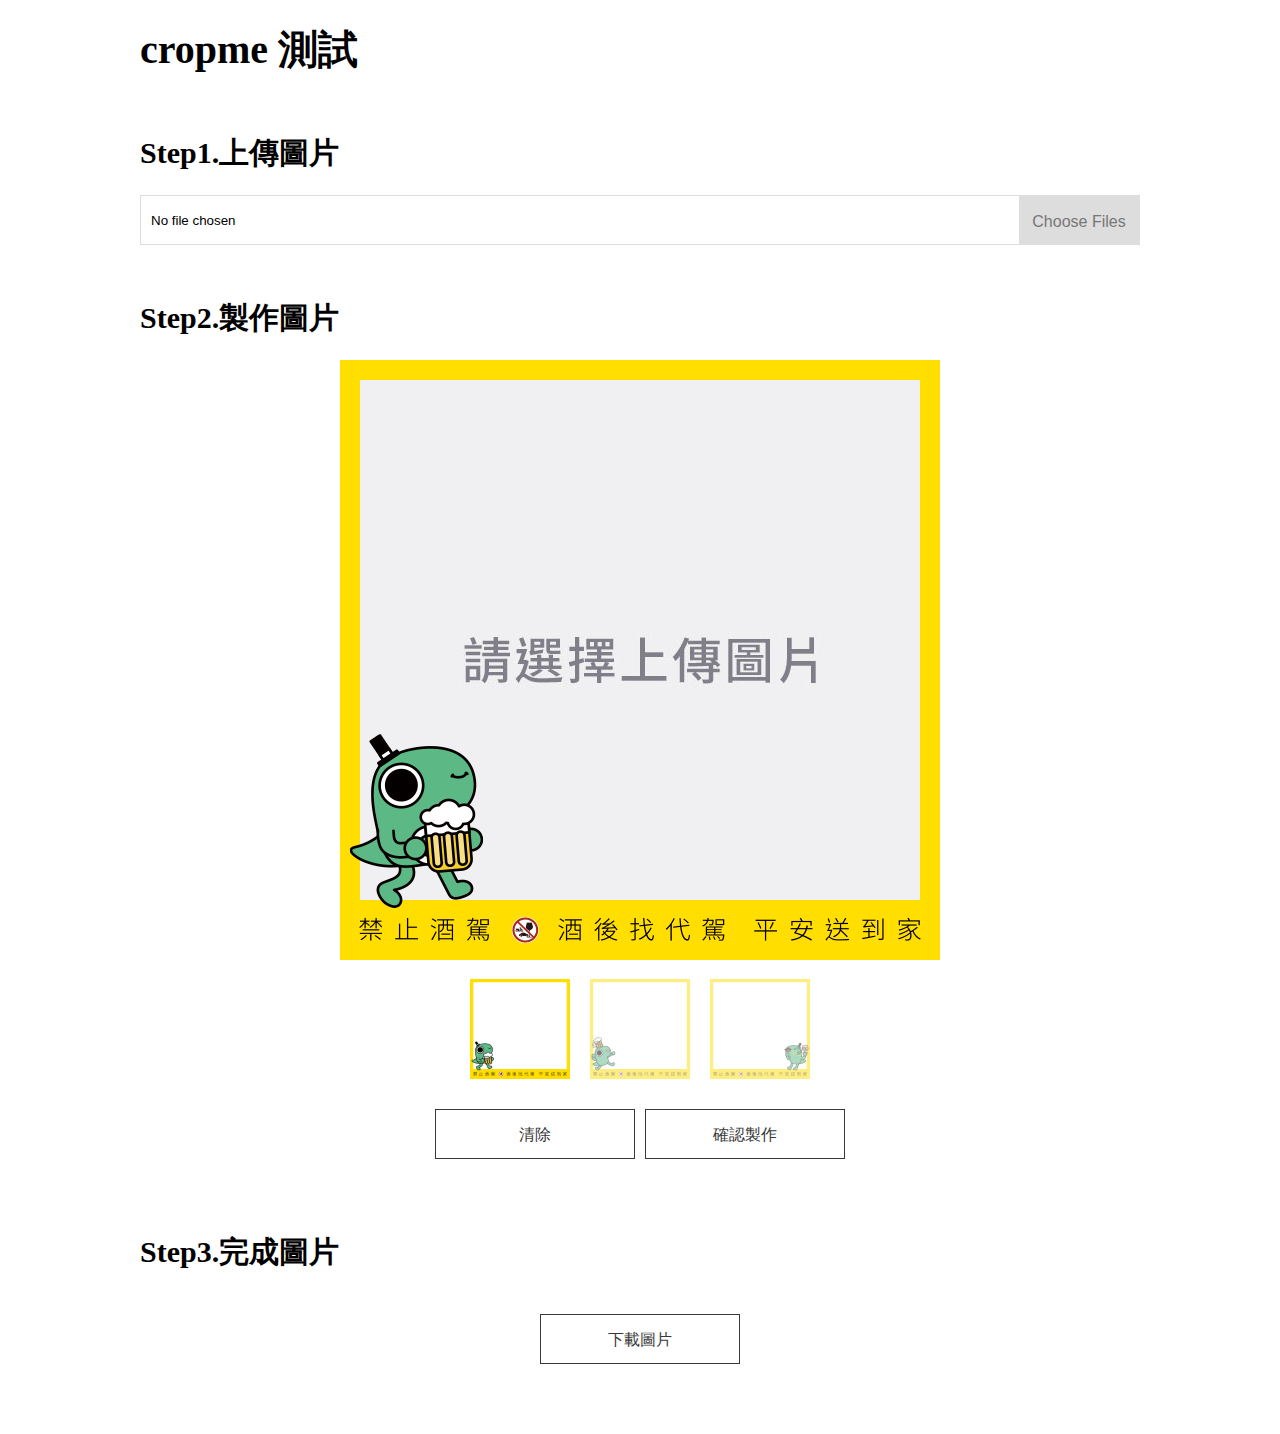
==== cropme.html @ da7e5c44 "測試一" ====
<!DOCTYPE html>
<html lang="en">

<head>
    <meta charset="UTF-8">
    <meta http-equiv="X-UA-Compatible" content="IE=edge">
    <meta name="viewport" content="width=device-width, initial-scale=1.0">
    <title>cropme</title>
    <link rel="stylesheet" href="css/reset.css">
    <link rel="stylesheet" href="css/cropme.min.css">
    <link rel="stylesheet" href="css/cropme_style.css">

</head>

<body>
    <div class="wrapper cropper_page">
        <h2>cropme 測試</h2>
        <form action="/somewhere/to/upload" enctype="multipart/form-data">
            <div class="step">
                <h3>Step1.上傳圖片</h3>
                <input id="imgInp" type="file" accept="image/gif, image/jpeg, image/png" multiple>
            </div>
            <div class="step">
                <h3>Step2.製作圖片</h3>
                <div class="img">
                    <div class="filter_preview" ondragstart="return false"><img src="images/cropme/filter1.png" alt="">
                    </div>
                    <img id="preview_img" src="images/cropme/upload.jpg">
                </div>
                <!-- 選取濾鏡 -->
                <div class="filter_select">
                    <div class="item">
                        <input id="filter1" type="radio" name="filter" value="f1" checked>
                        <label for="filter1">
                            <img class="sample" src="images/cropme/filter1.png">
                        </label>
                    </div>
                    <div class="item">
                        <input id="filter2" type="radio" name="filter" value="f2">
                        <label for="filter2">
                            <img class="sample" src="images/cropme/filter2.png">
                        </label>
                    </div>
                    <div class="item">
                        <input id="filter3" type="radio" name="filter" value="f3">
                        <label for="filter3">
                            <img class="sample" src="images/cropme/filter3.png">
                        </label>
                    </div>
                </div>
                <!-- 製作按鈕 -->
                <div class="btn_area">
                    <a href="javascript:void(0);" id="delete">清除</a>
                    <a href="javascript:void(0);" id="submit">確認製作</a>
                </div>
            </div>
            <div class="step">
                <h3>Step3.完成圖片</h3>
                <img id="final_img" src="">
                <div class="btn_area">
                    <a href="javascript:void(0);" id="download">下載圖片</a>
                </div>
            </div>
    </div>

    </form>
    </div>
</body>
<script src="js/jquery-3.6.0.min.js"></script>
<script src="js/cropme.min.js"></script>
<script src="js/jquery.watermark.min.js"></script>
<script>
    $(function () {
        var isfirst = false;
        var imgReset = '<div class="filter_preview" ondragstart="return false"><img src="images/cropme/filter1.png" alt=""></div><img id="preview_img" src="images/cropme/upload.jpg">'
        var filter_val = $('.filter_select input[name="filter"]:checked').val()
        $("#imgInp").change(function () {
            if (!isfirst) {
                readURL(this);
                toCropme()
                isfirst = true;
            } else {
                $('.img').html(imgReset)
                readURL(this);
                toCropme();
            }
        });

        $('.filter_select .item').click(function () {
            var filter_val = $('.filter_select input[name="filter"]:checked').val()
            if (filter_val == 'f1') {
                $('.filter_preview img').attr('src', 'images/cropme/filter1.png')
            } else if (filter_val == 'f2') {
                $('.filter_preview img').attr('src', 'images/cropme/filter2.png')
            }
            else if (filter_val == 'f3') {
                $('.filter_preview img').attr('src', 'images/cropme/filter3.png')
            }
        })

        // step2刪除圖片
        $("#delete").click(function () {
            isfirst = false;        
            $('.img').html(imgReset)
            $("#final_img").attr('src','')
        })
        // step2製作圖片
        $("#submit").click(function () {
            toOutput()
        })
        // step3下載圖片
        $("#download").click(function () {
            var url = $('#final_img').attr('src');
            var a = document.createElement('a');            // 建立一個a節點插入的document
            var event = new MouseEvent('click')             // 模擬滑鼠click點選事件
            a.download = '揪你做伙喝爽啤＿五告SONG創意友情盃'    // 設定a節點的download屬性值
            a.href = url;                                   // 將圖片的src賦值給a節點的href
            a.dispatchEvent(event)                          // 觸發滑鼠點選事件
        })
    });

    function readURL(input) {
        if (input.files && input.files[0]) {
            var reader = new FileReader();
            reader.onload = function (e) {
                $("#preview_img").attr('src', e.target.result);
            }
            reader.readAsDataURL(input.files[0]);
        }
    }
    function toCropme() {
        $("#preview_img").cropme({
            container: {
                width: 600,
                height: 600
            },
            viewport: {
                width: 600,
                height: 600,
                type: "square",
                border: {
                    width: 2,
                    enable: false,
                    color: "#fff"
                }
            },
            zoom: {
                enable: true,
                mouseWheel: true,
                slider: true
            },
            rotation: {
                slider: false,
                enable: false,
                position: "left"
            },
            transformOrigin: "viewport"
        });

    }



    function toWatermark() {
        console.log('watermark')
        $('#final_img').watermark({
            path: $('.filter_preview img').attr('src'),
            outputWidth: 600,
            opacity: 1,
        });
    }
    function toOutput() {
        $("#final_img").attr('src','')
        $('#preview_img').cropme('crop', {
            type: 'base64',
            width: 600,
            mimetype: 'image/jpeg',
            quality: 0.8,
        }).then(function (output) {
            // here you can use the base64 output
            $('#final_img').attr('src', output)
            toWatermark()
        });
    }

</script>

</html>
---- css/cropme.min.css ----
/*!
 * cropme v1.4.3
 * https://shpontex.github.io/cropme
 *
 * Copyright 2020 shpontex
 * Released under the MIT license
 *
 * Date: 2020-03-02T12:55:13.295Z
 */.cropme-wrapper{width:100%;height:100%}.cropme-container{position:relative;overflow:hidden;margin:0 auto}.cropme-container img{width:auto!important;cursor:move;opacity:0;touch-action:none}#img{border:5px solid red}.viewport{box-sizing:content-box!important;position:absolute;border-style:solid;margin:auto;top:0;bottom:0;right:0;left:0;box-shadow:0 0 2000px 2000px rgba(0,0,0,.5);z-index:0;pointer-events:none}.viewport.circle{border-radius:50%}.cropme-rotation-slider,.cropme-slider{text-align:center}.cropme-rotation-slider input,.cropme-slider input{-webkit-appearance:none}.cropme-rotation-slider input:disabled,.cropme-slider input:disabled{opacity:.5}.cropme-rotation-slider input::-webkit-slider-runnable-track,.cropme-slider input::-webkit-slider-runnable-track{height:3px;background:rgba(0,0,0,.5);border-radius:3px}.cropme-rotation-slider input::-webkit-slider-thumb,.cropme-slider input::-webkit-slider-thumb{-webkit-appearance:none;height:16px;width:16px;border-radius:50%;background:#ddd;margin-top:-6px}.cropme-rotation-slider input:focus,.cropme-slider input:focus{outline:none}
---- css/cropme_style.css ----
* {
  -webkit-box-sizing: border-box !important;
          box-sizing: border-box !important;
}

.wrapper {
  width: 1000px;
  margin: 20px auto;
}

img {
  display: block;
  margin: 0 auto;
}

h2 {
  font-size: 40px;
  font-weight: bold;
  line-height: 1.5;
  margin-bottom: 50px;
}

h3 {
  font-size: 30px;
  font-weight: bold;
  line-height: 1.5;
  margin-bottom: 20px;
}

a {
  display: block;
  width: 200px;
  height: 50px;
  line-height: 50px;
  text-align: center;
  text-decoration: none;
  border: 1px solid #383838;
  color: #383838;
  margin: 20px auto;
}

a:hover {
  color: #FFF;
  background: #383838;
}

label {
  display: block;
  font-size: 20px;
  font-weight: bold;
  margin-bottom: 10px;
}

input[type="file"] {
  position: relative;
  width: 100%;
  height: 50px;
  line-height: 50px;
  padding: 0 10px;
  border: 1px solid #ddd;
}

input[type="file"]::file-selector-button {
  position: absolute;
  right: -4px;
  top: 0;
  background: #ddd;
  color: #777777;
  border: none;
  width: 120px;
  height: 50px;
  line-height: 50px;
  font-size: 16px;
  border-radius: 0;
}

input[type="file"]::file-selector-button:hover {
  color: #555;
  background-color: #ccc;
  cursor: pointer !important;
}

.step {
  display: -webkit-box;
  display: -ms-flexbox;
  display: flex;
  -webkit-box-orient: vertical;
  -webkit-box-direction: normal;
      -ms-flex-direction: column;
          flex-direction: column;
  -webkit-box-align: center;
      -ms-flex-align: center;
          align-items: center;
  margin-bottom: 50px;
}

.step h3 {
  width: 100%;
}

.step .img {
  position: relative;
}

.step .img .filter_preview {
  position: absolute;
  top: 0;
  left: 50%;
  -webkit-transform: translate(-50%, 0);
          transform: translate(-50%, 0);
  z-index: 100;
  pointer-events: none;
}

.step .img .cropme-slider {
  margin-top: -16px !important;
}

.filter_select {
  display: -webkit-box;
  display: -ms-flexbox;
  display: flex;
  -webkit-box-pack: center;
      -ms-flex-pack: center;
          justify-content: center;
}

.filter_select .item {
  width: 100px;
  margin: 0 10px;
}

.filter_select .item .sample {
  width: 100%;
  opacity: 0.5;
}

.filter_select .item input {
  opacity: 0;
}

.filter_select .item input[type="radio"]:checked ~ label .sample {
  opacity: 1;
}

.btn_area {
  margin: 20px 0;
  display: -webkit-box;
  display: -ms-flexbox;
  display: flex;
  -webkit-box-pack: center;
      -ms-flex-pack: center;
          justify-content: center;
}

.btn_area a {
  margin: 0 5px;
}
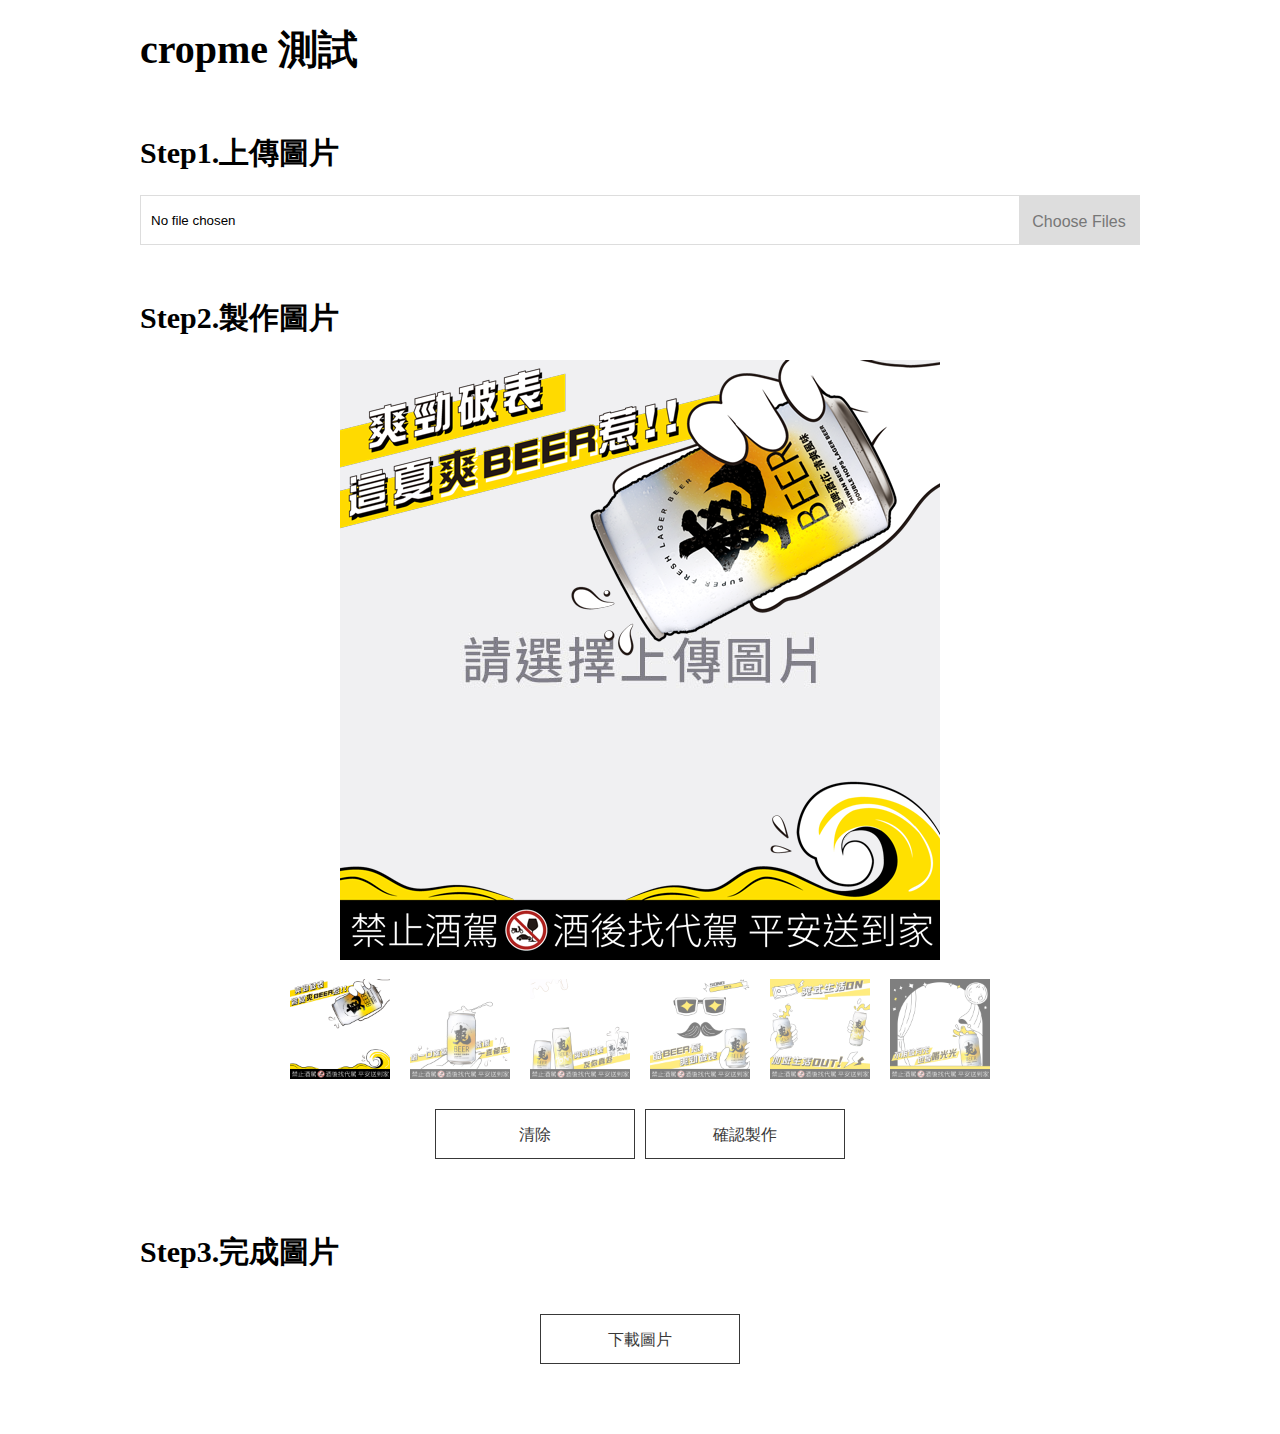
==== commit ac5c7961: "濾鏡更新" ====
--- a/cropme.html
+++ b/cropme.html
@@ -23,7 +23,7 @@
             <div class="step">
                 <h3>Step2.製作圖片</h3>
                 <div class="img">
-                    <div class="filter_preview" ondragstart="return false"><img src="images/cropme/filter1.png" alt="">
+                    <div class="filter_preview" ondragstart="return false"><img src="images/cropme/p1.png" alt="">
                     </div>
                     <img id="preview_img" src="images/cropme/upload.jpg">
                 </div>
@@ -32,19 +32,37 @@
                     <div class="item">
                         <input id="filter1" type="radio" name="filter" value="f1" checked>
                         <label for="filter1">
-                            <img class="sample" src="images/cropme/filter1.png">
+                            <img class="sample" src="images/cropme/p1.png">
                         </label>
                     </div>
                     <div class="item">
                         <input id="filter2" type="radio" name="filter" value="f2">
                         <label for="filter2">
-                            <img class="sample" src="images/cropme/filter2.png">
+                            <img class="sample" src="images/cropme/p2.png">
                         </label>
                     </div>
                     <div class="item">
                         <input id="filter3" type="radio" name="filter" value="f3">
                         <label for="filter3">
-                            <img class="sample" src="images/cropme/filter3.png">
+                            <img class="sample" src="images/cropme/p3.png">
+                        </label>
+                    </div>
+                    <div class="item">
+                        <input id="filter4" type="radio" name="filter" value="f4">
+                        <label for="filter4">
+                            <img class="sample" src="images/cropme/p4.png">
+                        </label>
+                    </div>
+                    <div class="item">
+                        <input id="filter5" type="radio" name="filter" value="f5">
+                        <label for="filter5">
+                            <img class="sample" src="images/cropme/p5.png">
+                        </label>
+                    </div>
+                    <div class="item">
+                        <input id="filter6" type="radio" name="filter" value="f6">
+                        <label for="filter6">
+                            <img class="sample" src="images/cropme/p6.png">
                         </label>
                     </div>
                 </div>
@@ -89,20 +107,29 @@
         $('.filter_select .item').click(function () {
             var filter_val = $('.filter_select input[name="filter"]:checked').val()
             if (filter_val == 'f1') {
-                $('.filter_preview img').attr('src', 'images/cropme/filter1.png')
+                $('.filter_preview img').attr('src', 'images/cropme/p1.png')
             } else if (filter_val == 'f2') {
-                $('.filter_preview img').attr('src', 'images/cropme/filter2.png')
+                $('.filter_preview img').attr('src', 'images/cropme/p2.png')
             }
             else if (filter_val == 'f3') {
-                $('.filter_preview img').attr('src', 'images/cropme/filter3.png')
+                $('.filter_preview img').attr('src', 'images/cropme/p3.png')
+            }
+            else if (filter_val == 'f4') {
+                $('.filter_preview img').attr('src', 'images/cropme/p4.png')
+            }
+            else if (filter_val == 'f5') {
+                $('.filter_preview img').attr('src', 'images/cropme/p5.png')
+            }
+            else if (filter_val == 'f6') {
+                $('.filter_preview img').attr('src', 'images/cropme/p6.png')
             }
         })
 
         // step2刪除圖片
         $("#delete").click(function () {
-            isfirst = false;        
+            isfirst = false;
             $('.img').html(imgReset)
-            $("#final_img").attr('src','')
+            $("#final_img").attr('src', '')
         })
         // step2製作圖片
         $("#submit").click(function () {
@@ -170,7 +197,7 @@
         });
     }
     function toOutput() {
-        $("#final_img").attr('src','')
+        $("#final_img").attr('src', '')
         $('#preview_img').cropme('crop', {
             type: 'base64',
             width: 600,
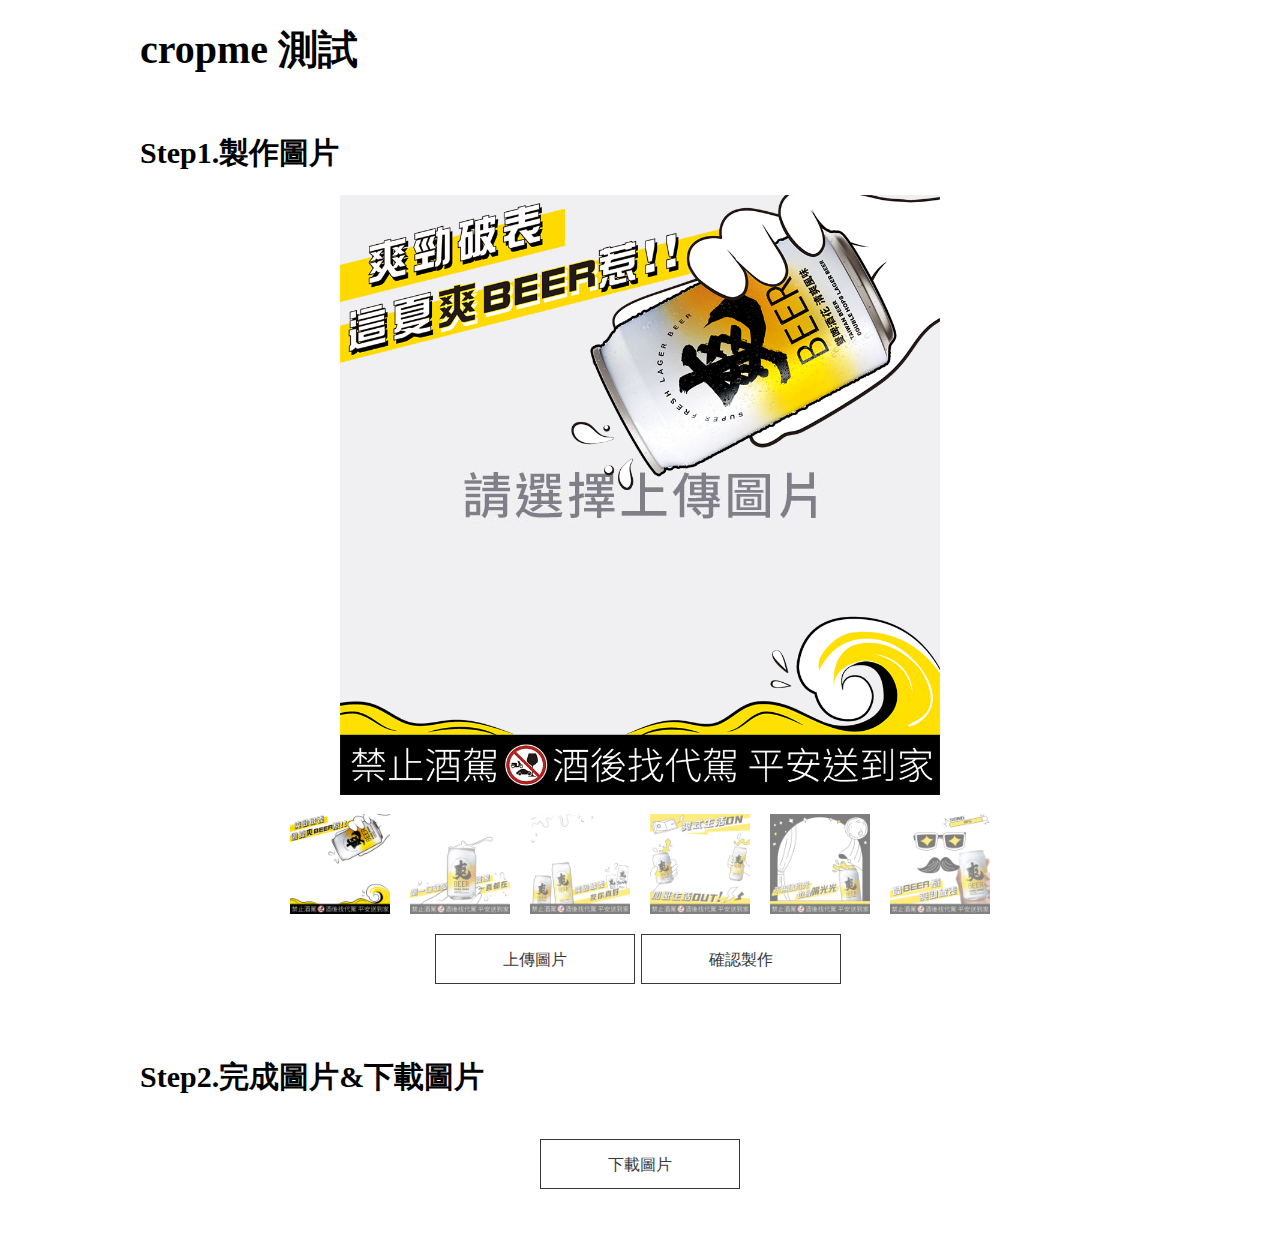
==== commit bcf7d398: "更新切圖流程" ====
--- a/cropme.html
+++ b/cropme.html
@@ -16,12 +16,9 @@
     <div class="wrapper cropper_page">
         <h2>cropme 測試</h2>
         <form action="/somewhere/to/upload" enctype="multipart/form-data">
+
             <div class="step">
-                <h3>Step1.上傳圖片</h3>
-                <input id="imgInp" type="file" accept="image/gif, image/jpeg, image/png" multiple>
-            </div>
-            <div class="step">
-                <h3>Step2.製作圖片</h3>
+                <h3>Step1.製作圖片</h3>
                 <div class="img">
                     <div class="filter_preview" ondragstart="return false"><img src="images/cropme/p1.png" alt="">
                     </div>
@@ -68,12 +65,16 @@
                 </div>
                 <!-- 製作按鈕 -->
                 <div class="btn_area">
-                    <a href="javascript:void(0);" id="delete">清除</a>
+                    <!-- 上傳圖片 -->
+                    <label for="imgInp" class="img_inp_btn">上傳圖片</label>
+                    <input id="imgInp" type="file" accept="image/gif, image/jpeg, image/png" multiple>
+                    
+                    <!-- 確認製作 -->
                     <a href="javascript:void(0);" id="submit">確認製作</a>
                 </div>
             </div>
             <div class="step">
-                <h3>Step3.完成圖片</h3>
+                <h3>Step2.完成圖片&下載圖片</h3>
                 <img id="final_img" src="">
                 <div class="btn_area">
                     <a href="javascript:void(0);" id="download">下載圖片</a>
@@ -90,7 +91,7 @@
 <script>
     $(function () {
         var isfirst = false;
-        var imgReset = '<div class="filter_preview" ondragstart="return false"><img src="images/cropme/filter1.png" alt=""></div><img id="preview_img" src="images/cropme/upload.jpg">'
+        var imgReset = '<div class="filter_preview" ondragstart="return false"><img src="images/cropme/p1.png" alt=""></div><img id="preview_img" src="images/cropme/upload.jpg">'
         var filter_val = $('.filter_select input[name="filter"]:checked').val()
         $("#imgInp").change(function () {
             if (!isfirst) {
@@ -192,7 +193,7 @@
         console.log('watermark')
         $('#final_img').watermark({
             path: $('.filter_preview img').attr('src'),
-            outputWidth: 600,
+            outputWidth: 1000,
             opacity: 1,
         });
     }
@@ -200,7 +201,7 @@
         $("#final_img").attr('src', '')
         $('#preview_img').cropme('crop', {
             type: 'base64',
-            width: 600,
+            width: 1000,
             mimetype: 'image/jpeg',
             quality: 0.8,
         }).then(function (output) {
--- a/css/cropme_style.css
+++ b/css/cropme_style.css
@@ -44,40 +44,26 @@
   background: #383838;
 }
 
-label {
-  display: block;
-  font-size: 20px;
-  font-weight: bold;
-  margin-bottom: 10px;
+input[type="file"] {
+  opacity: 0;
+  position: relative;
+  width: 1px;
+  height: 1px;
 }
 
-input[type="file"] {
-  position: relative;
-  width: 100%;
+.img_inp_btn {
+  width: 200px;
   height: 50px;
   line-height: 50px;
-  padding: 0 10px;
-  border: 1px solid #ddd;
+  text-align: center;
+  text-decoration: none;
+  border: 1px solid #383838;
+  color: #383838;
 }
 
-input[type="file"]::file-selector-button {
-  position: absolute;
-  right: -4px;
-  top: 0;
-  background: #ddd;
-  color: #777777;
-  border: none;
-  width: 120px;
-  height: 50px;
-  line-height: 50px;
-  font-size: 16px;
-  border-radius: 0;
-}
-
-input[type="file"]::file-selector-button:hover {
-  color: #555;
-  background-color: #ccc;
-  cursor: pointer !important;
+.img_inp_btn:hover {
+  color: #FFF;
+  background: #383838;
 }
 
 .step {
@@ -104,6 +90,7 @@
 
 .step .img .filter_preview {
   position: absolute;
+  width: 600px;
   top: 0;
   left: 50%;
   -webkit-transform: translate(-50%, 0);
@@ -112,8 +99,17 @@
   pointer-events: none;
 }
 
+.step .img .filter_preview img {
+  width: 100%;
+}
+
 .step .img .cropme-slider {
   margin-top: -16px !important;
+}
+
+.step #final_img {
+  width: 600px;
+  max-width: 600px;
 }
 
 .filter_select {
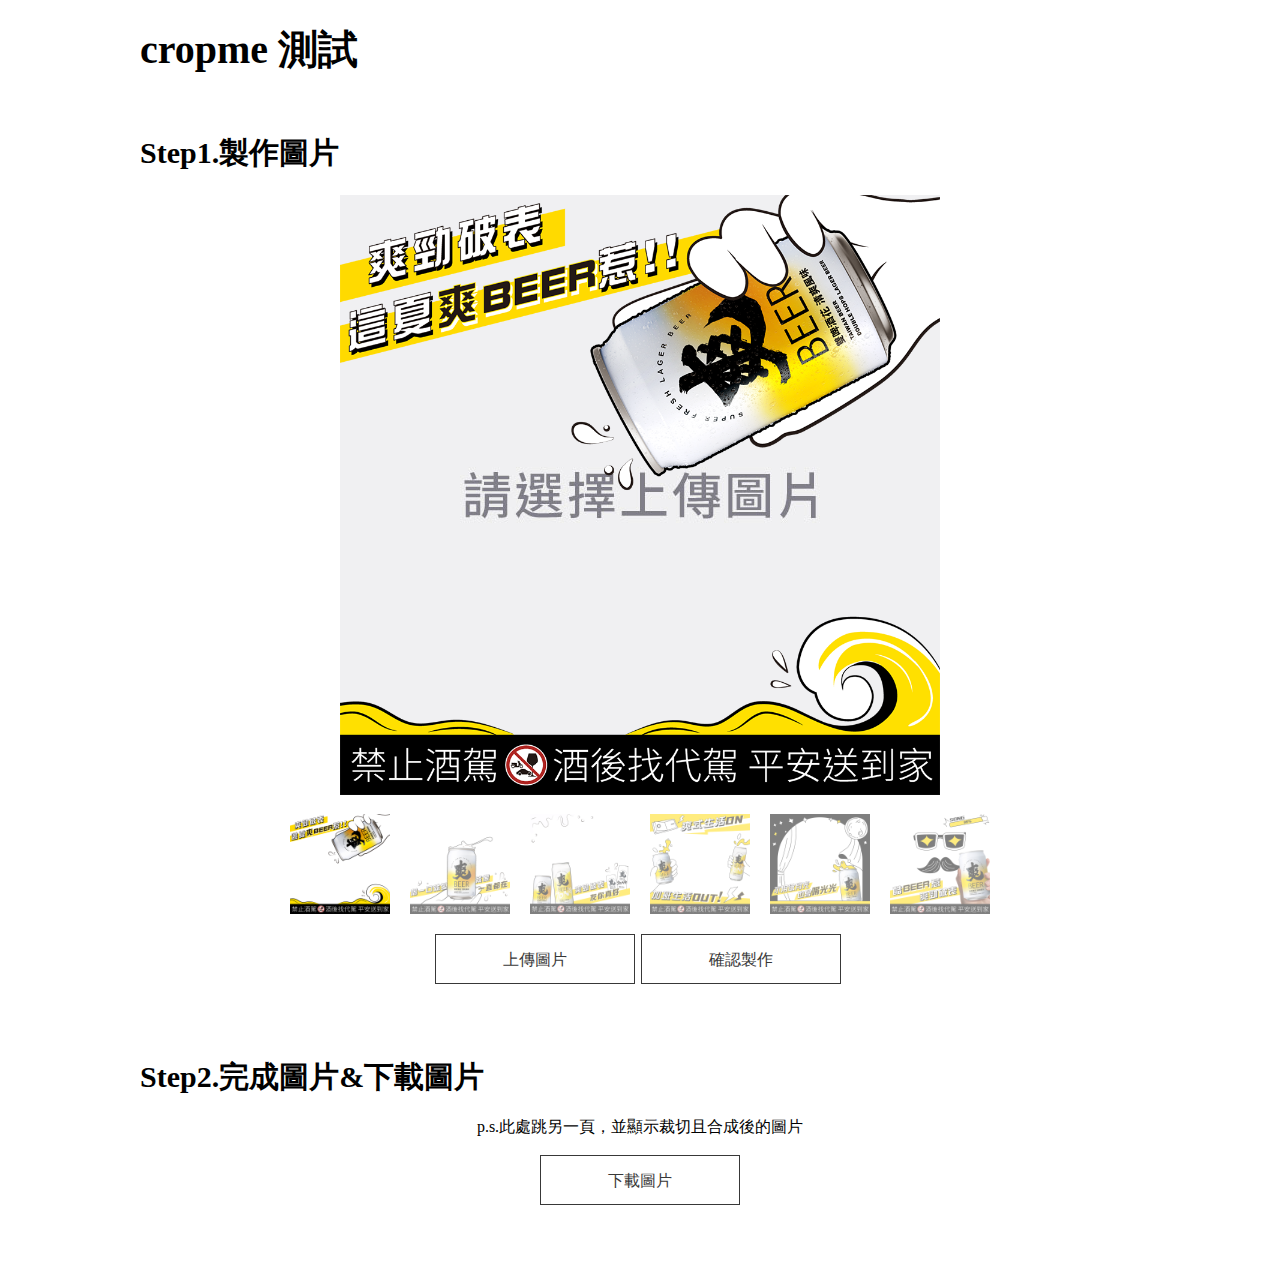
==== commit 821e733b: "更新注意事項" ====
--- a/cropme.html
+++ b/cropme.html
@@ -8,7 +8,7 @@
     <title>cropme</title>
     <link rel="stylesheet" href="css/reset.css">
     <link rel="stylesheet" href="css/cropme.min.css">
-    <link rel="stylesheet" href="css/cropme_style.css">
+    <link rel="stylesheet" href="css/cropme_style.css?0803">
 
 </head>
 
@@ -68,13 +68,14 @@
                     <!-- 上傳圖片 -->
                     <label for="imgInp" class="img_inp_btn">上傳圖片</label>
                     <input id="imgInp" type="file" accept="image/gif, image/jpeg, image/png" multiple>
-                    
+
                     <!-- 確認製作 -->
                     <a href="javascript:void(0);" id="submit">確認製作</a>
                 </div>
             </div>
             <div class="step">
                 <h3>Step2.完成圖片&下載圖片</h3>
+                <p>p.s.此處跳另一頁，並顯示裁切且合成後的圖片</p>
                 <img id="final_img" src="">
                 <div class="btn_area">
                     <a href="javascript:void(0);" id="download">下載圖片</a>
@@ -104,7 +105,7 @@
                 toCropme();
             }
         });
-
+        // 選擇預覽濾鏡
         $('.filter_select .item').click(function () {
             var filter_val = $('.filter_select input[name="filter"]:checked').val()
             if (filter_val == 'f1') {
@@ -125,18 +126,11 @@
                 $('.filter_preview img').attr('src', 'images/cropme/p6.png')
             }
         })
-
-        // step2刪除圖片
-        $("#delete").click(function () {
-            isfirst = false;
-            $('.img').html(imgReset)
-            $("#final_img").attr('src', '')
-        })
-        // step2製作圖片
+        // step1製作圖片
         $("#submit").click(function () {
             toOutput()
         })
-        // step3下載圖片
+        // step2下載圖片
         $("#download").click(function () {
             var url = $('#final_img').attr('src');
             var a = document.createElement('a');            // 建立一個a節點插入的document
